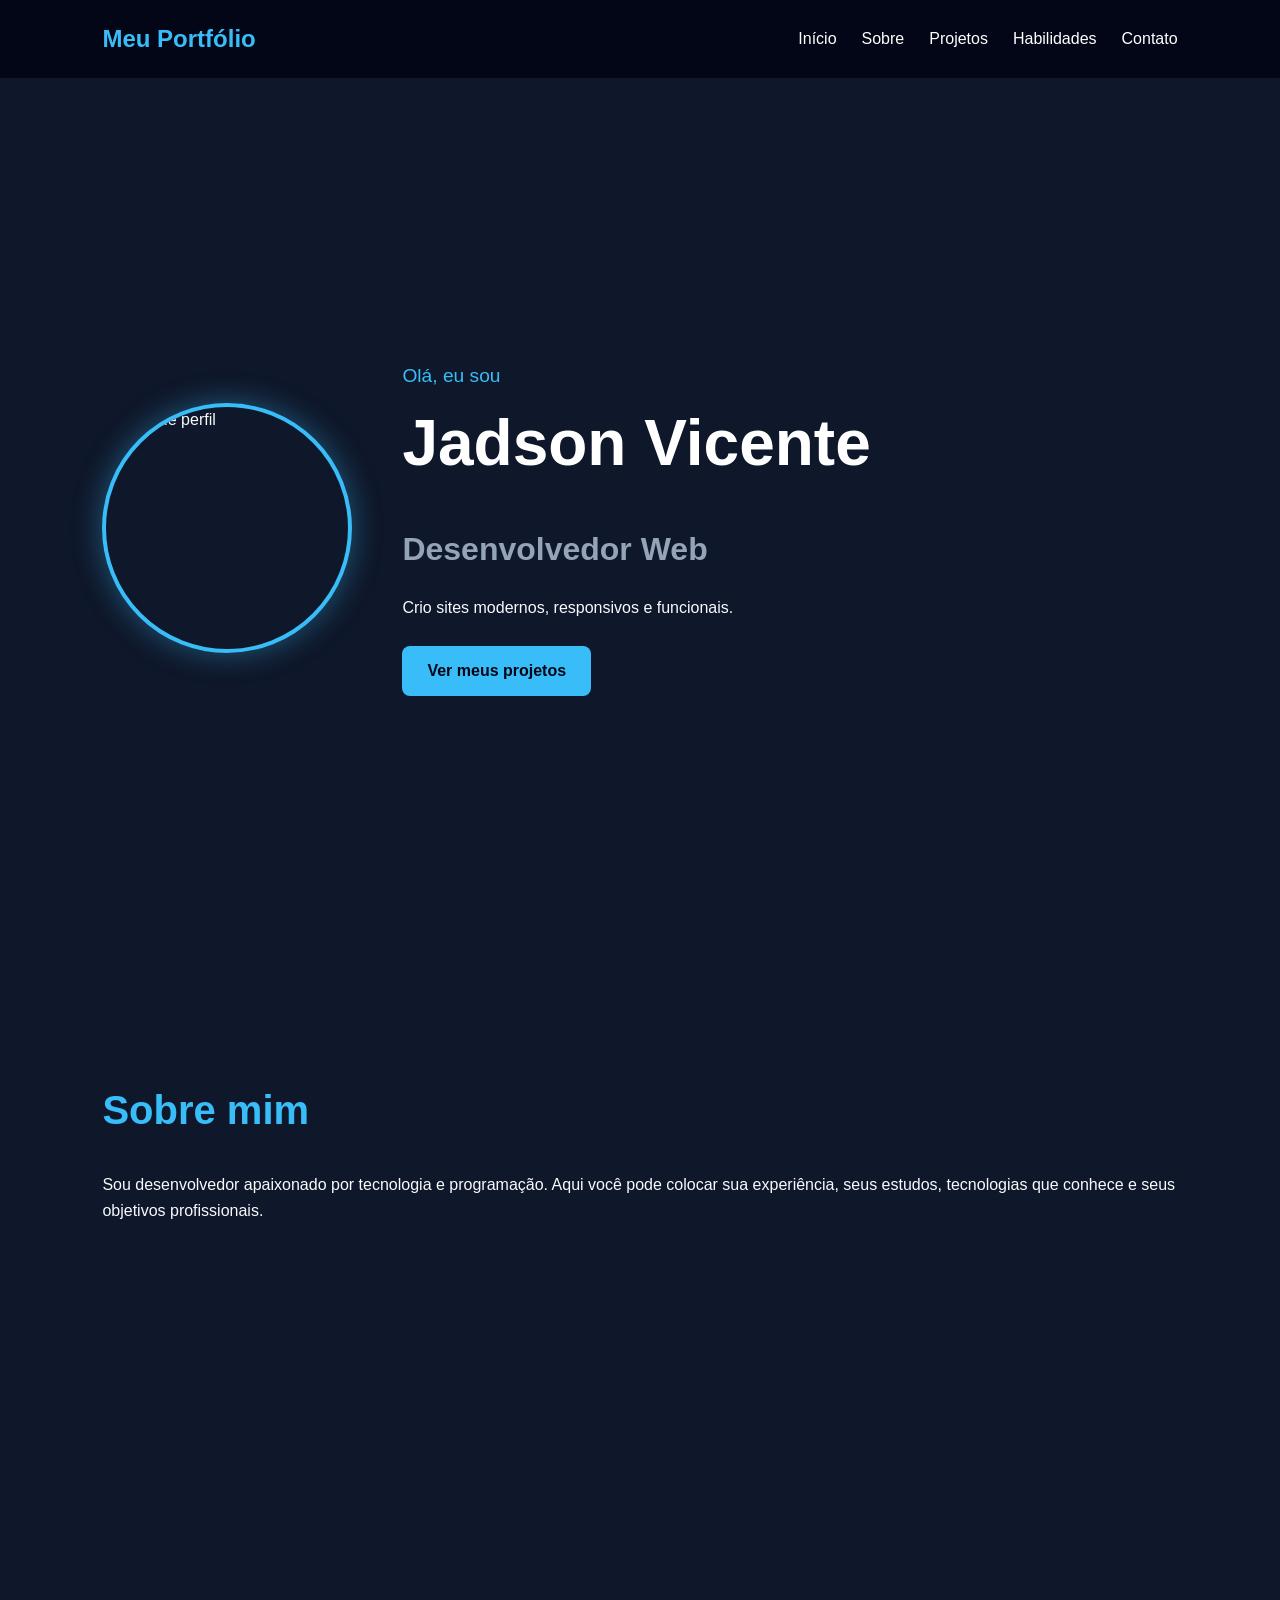
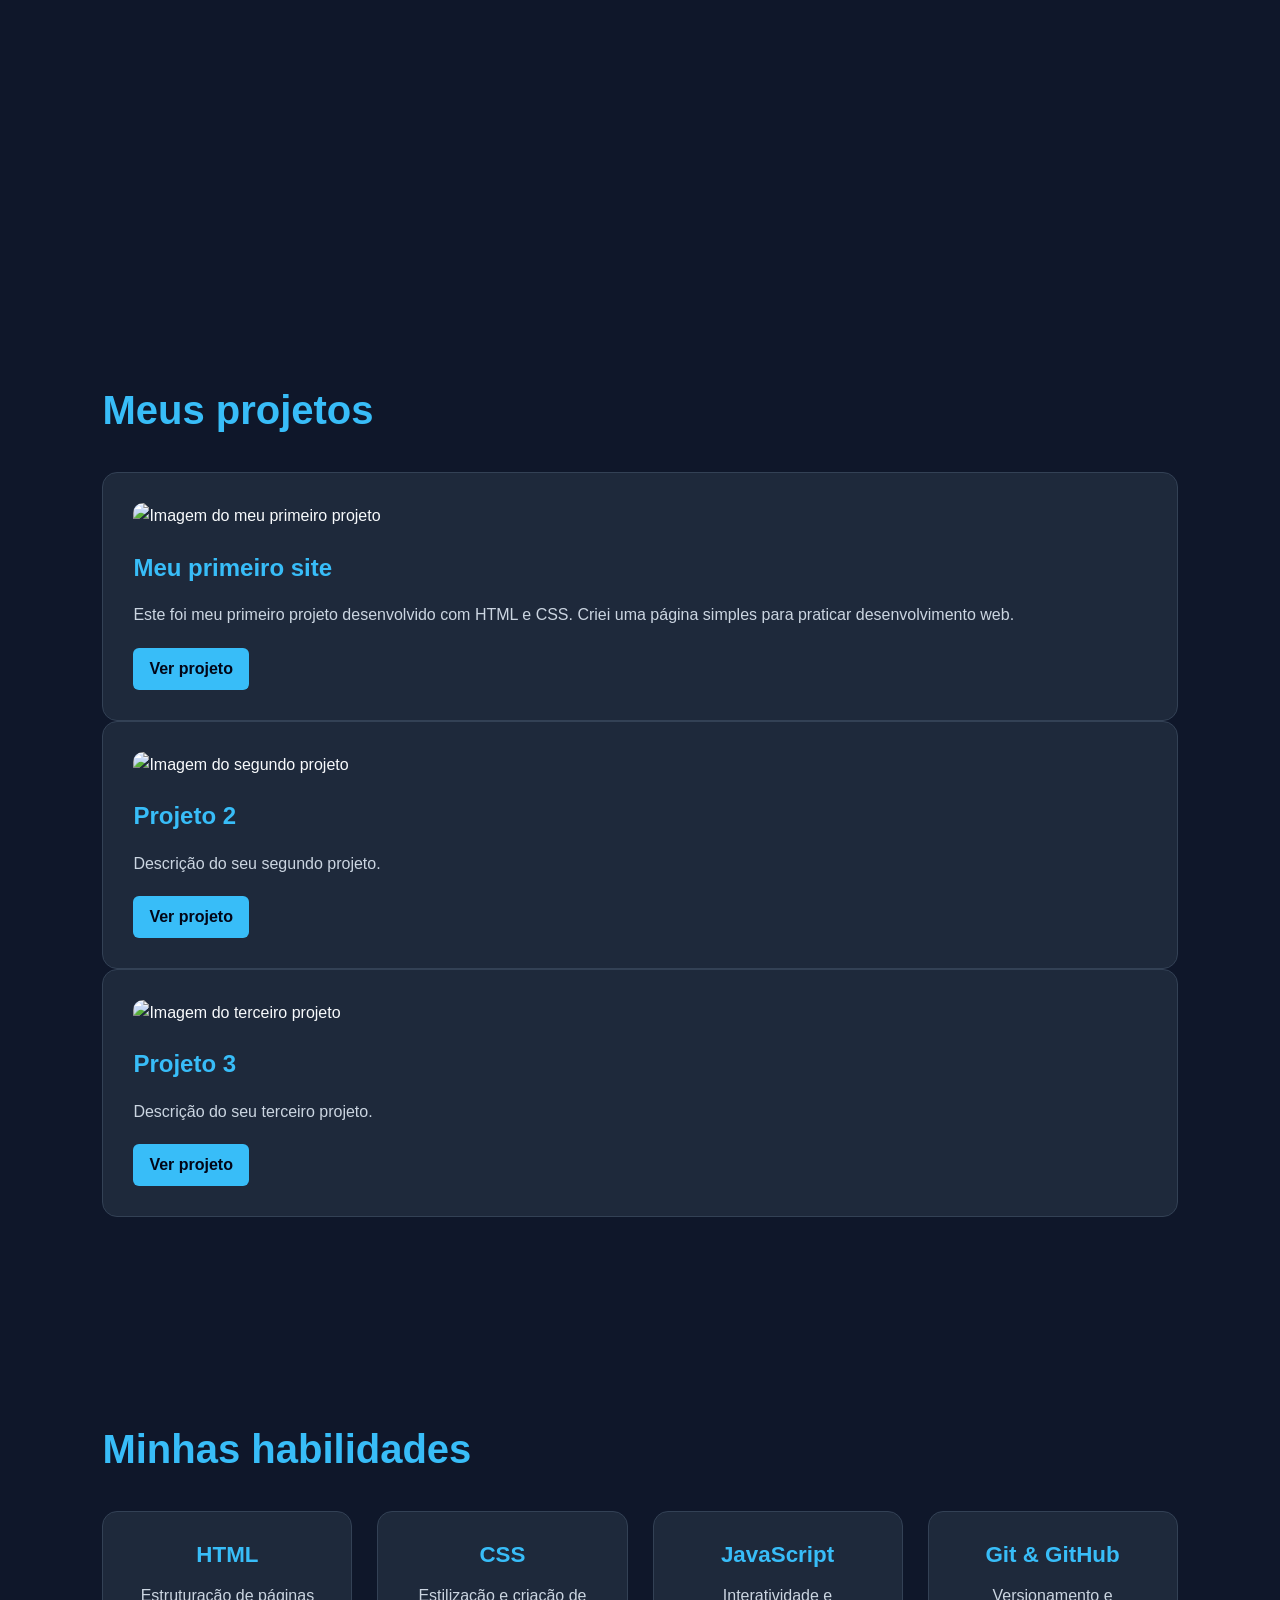
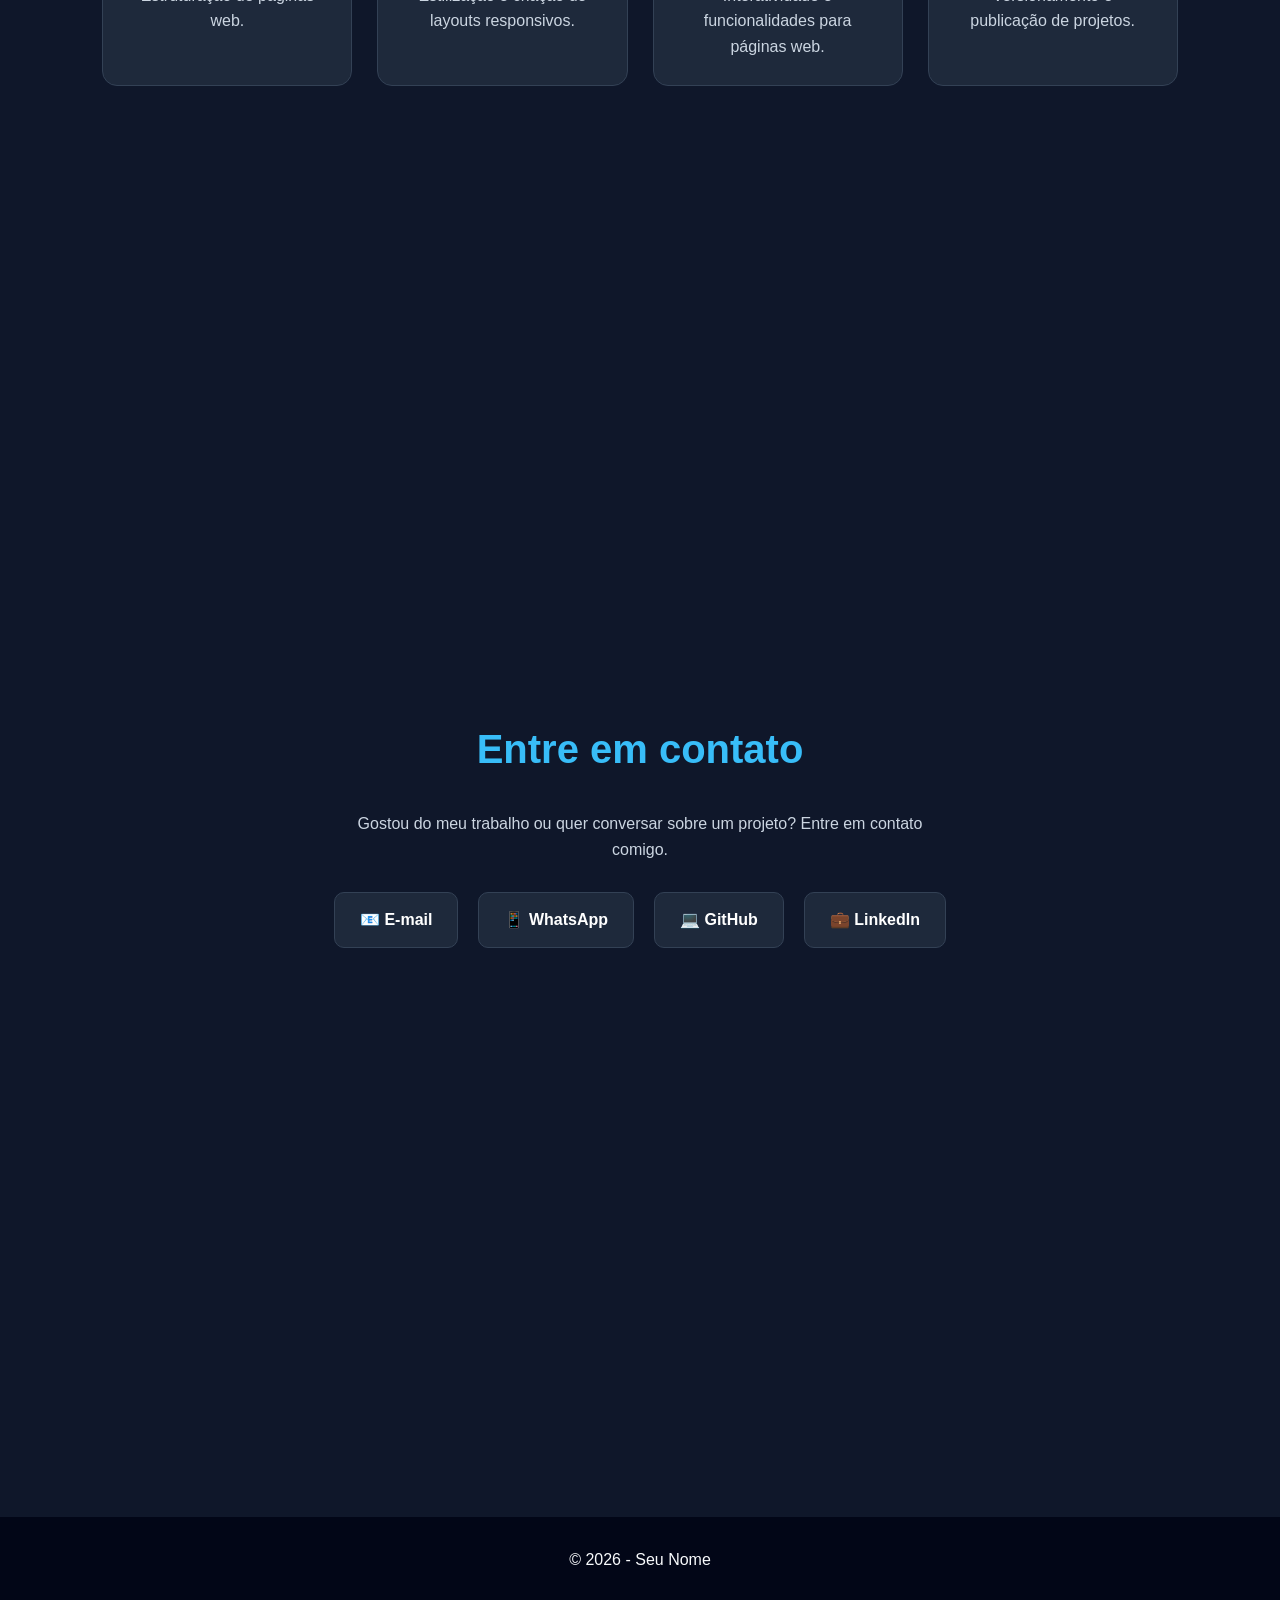
==== index.html @ 0dff4948 "Add files via upload" ====
<!DOCTYPE html>
<html lang="pt-BR">
<head>
    <meta charset="UTF-8">
    <meta name="viewport" content="width=device-width, initial-scale=1.0">
    <title>Meu Portfólio</title>
    <link rel="stylesheet" href="style.css">
</head>

<body>

    <header>
        <nav>
            <h1>Meu Portfólio</h1>

            <ul>
                <li><a href="#inicio">Início</a></li>
                <li><a href="#sobre">Sobre</a></li>
                <li><a href="#projetos">Projetos</a></li>
                <li><a href="#habilidades">Habilidades</a></li>
                <li><a href="#contato">Contato</a></li>
            </ul>
        </nav>
    </header>

    <main>

        <section id="inicio" class="hero">
            <img src="img/perfil.jpg" alt="Foto de perfil">

            <div>
                <p>Olá, eu sou</p>
                <h2>Jadson Vicente</h2>
                <h3>Desenvolvedor Web</h3>

                <p>
                    Crio sites modernos, responsivos e funcionais.
                </p>

                <a href="#projetos" class="botao">
                    Ver meus projetos
                </a>
            </div>
        </section>

        <section id="sobre">
            <h2>Sobre mim</h2>

            <p>
                Sou desenvolvedor apaixonado por tecnologia e programação.
                Aqui você pode colocar sua experiência, seus estudos,
                tecnologias que conhece e seus objetivos profissionais.
            </p>
        </section>

        <section id="projetos">
            <h2>Meus projetos</h2>

        <div class="projeto">
            <img src="img/projeto1.jpg" alt="Imagem do meu primeiro projeto">


         <h3>Meu primeiro site</h3>

         <p>
           Este foi meu primeiro projeto desenvolvido com HTML e CSS.
           Criei uma página simples para praticar desenvolvimento web.
        </p>

        <a href="https://github.com/flyermacaco-ux/meu-portfolio/tree/main/Portfolio">Ver projeto</a>
        </div>


                <article class="projeto">
                    <img src="img/projeto2.jpg" alt="Imagem do segundo projeto">


                    <h3>Projeto 2</h3>
                    <p>Descrição do seu segundo projeto.</p>
                    <a href="#">Ver projeto</a>
                </article>

                <article class="projeto">
                    <img src="img/projeto3.jpg" alt="Imagem do terceiro projeto">


                    <h3>Projeto 3</h3>
                    <p>Descrição do seu terceiro projeto.</p>
                    <a href="#">Ver projeto</a>
                </article>

            </div>
        </section>

        <section id="habilidades">
    <h2>Minhas habilidades</h2>

    <div class="habilidades">

        <div class="habilidade">
            <h3>HTML</h3>
            <p>Estruturação de páginas web.</p>
        </div>

        <div class="habilidade">
            <h3>CSS</h3>
            <p>Estilização e criação de layouts responsivos.</p>
        </div>

        <div class="habilidade">
            <h3>JavaScript</h3>
            <p>Interatividade e funcionalidades para páginas web.</p>
        </div>

        <div class="habilidade">
            <h3>Git & GitHub</h3>
            <p>Versionamento e publicação de projetos.</p>
        </div>

    </div>
</section>


    <section id="contato" class="contato">

    <h2>Entre em contato</h2>

    <p>
        Gostou do meu trabalho ou quer conversar sobre um projeto?
        Entre em contato comigo.
    </p>

    <div class="contatos">

        <a href="mailto:seuemail@email.com" class="contato-botao">
            📧 E-mail
        </a>

        <a href="https://wa.me/5511959188056" 
           target="_blank" 
           class="contato-botao">
            📱 WhatsApp
        </a>

        <a href="https://github.com/flyermacaco-ux" 
           target="_blank" 
           class="contato-botao">
            💻 GitHub
        </a>

        <a href="#" 
           target="_blank" 
           class="contato-botao">
            💼 LinkedIn
        </a>

    </div>

</section>

    </main>

    <footer>
        <p>© 2026 - Seu Nome</p>
    </footer>

    <script src="script.js"></script>
</body>
</html>
---- style.css ----
* {
    margin: 0;
    padding: 0;
    box-sizing: border-box;
}

html {
    scroll-behavior: smooth;
}

body {
    font-family: Arial, sans-serif;
    background: #0f172a;
    color: #f8fafc;
    line-height: 1.6;
}

header {
    background: #020617;
    padding: 20px 8%;
    position: sticky;
    top: 0;
    z-index: 1000;
}

nav {
    display: flex;
    justify-content: space-between;
    align-items: center;
}

nav h1 {
    color: #38bdf8;
}

nav ul {
    display: flex;
    gap: 25px;
    list-style: none;
}

nav a {
    color: white;
    text-decoration: none;
}

nav a:hover {
    color: #38bdf8;
}

section {
    min-height: 100vh;
    padding: 100px 8%;
}

.hero {
    display: flex;
    align-items: center;
}

.hero p:first-child {
    color: #38bdf8;
    font-size: 1.2rem;
}

.hero h2 {
    font-size: 4rem;
    color: white;
}

.hero h3 {
    font-size: 2rem;
    color: #94a3b8;
    margin-bottom: 20px;
}

.botao {
    display: inline-block;
    margin-top: 25px;
    padding: 12px 25px;
    background: #38bdf8;
    color: #020617;
    text-decoration: none;
    border-radius: 8px;
    font-weight: bold;
}

.botao:hover {
    background: #0ea5e9;
}

section h2 {
    font-size: 2.5rem;
    margin-bottom: 30px;
    color: #38bdf8;
}

.projetos {
    display: grid;
    grid-template-columns: repeat(3, 1fr);
    gap: 25px;
}

.projeto {
    background: #1e293b;
    padding: 30px;
    border-radius: 15px;
    border: 1px solid #334155;
    transition: 0.3s ease;
}

.projeto:hover {
    transform: translateY(-10px);
    border-color: #38bdf8;
    box-shadow: 0 10px 30px rgba(56, 189, 248, 0.15);
}

.projeto h3 {
    color: #38bdf8;
    font-size: 1.5rem;
    margin-bottom: 15px;
}

.projeto p {
    color: #cbd5e1;
}

.projeto a {
    display: inline-block;
    margin-top: 20px;
    padding: 8px 16px;
    background: #38bdf8;
    color: #020617;
    text-decoration: none;
    border-radius: 6px;
    font-weight: bold;
    transition: 0.3s;
}

.projeto a:hover {
    background: #7dd3fc;
}


footer {
    text-align: center;
    padding: 30px;
    background: #020617;
}

@media (max-width: 768px) {

    .habilidades {
        grid-template-columns: 1fr;
    }

    nav {
        flex-direction: column;
        gap: 15px;
    }

    nav ul {
        gap: 12px;
        flex-wrap: wrap;
        justify-content: center;
    }

    .hero h2 {
        font-size: 3rem;
    }

    .projetos {
        grid-template-columns: 1fr;
    }
}

.hero img {
    width: 250px;
    height: 250px;
    object-fit: cover;
    border-radius: 50%;
    border: 4px solid #38bdf8;
    margin-right: 50px;
    box-shadow: 0 0 30px rgba(56, 189, 248, 0.4);
}

.projeto img {
    width: 100%;
    height: 180px;
    object-fit: cover;
    border-radius: 10px;
    margin-bottom: 20px;
}

.habilidades {
    display: grid;
    grid-template-columns: repeat(4, 1fr);
    gap: 25px;
}

.habilidade {
    background: #1e293b;
    padding: 25px;
    border-radius: 15px;
    border: 1px solid #334155;
    text-align: center;
    transition: 0.3s ease;
}

.habilidade:hover {
    transform: translateY(-8px);
    border-color: #38bdf8;
    box-shadow: 0 10px 30px rgba(56, 189, 248, 0.15);
}

.habilidade h3 {
    color: #38bdf8;
    font-size: 1.4rem;
    margin-bottom: 10px;
}

.habilidade p {
    color: #cbd5e1;
}

.contato {
    text-align: center;
}

.contato > p {
    max-width: 600px;
    margin: 0 auto 30px;
    color: #cbd5e1;
}

.contatos {
    display: flex;
    justify-content: center;
    gap: 20px;
    flex-wrap: wrap;
}

.contato-botao {
    display: inline-block;
    padding: 14px 25px;
    background: #1e293b;
    color: white;
    text-decoration: none;
    border: 1px solid #334155;
    border-radius: 10px;
    font-weight: bold;
    transition: 0.3s ease;
}

.contato-botao:hover {
    transform: translateY(-5px);
    border-color: #38bdf8;
    color: #38bdf8;
    box-shadow: 0 10px 25px rgba(56, 189, 248, 0.15);
}
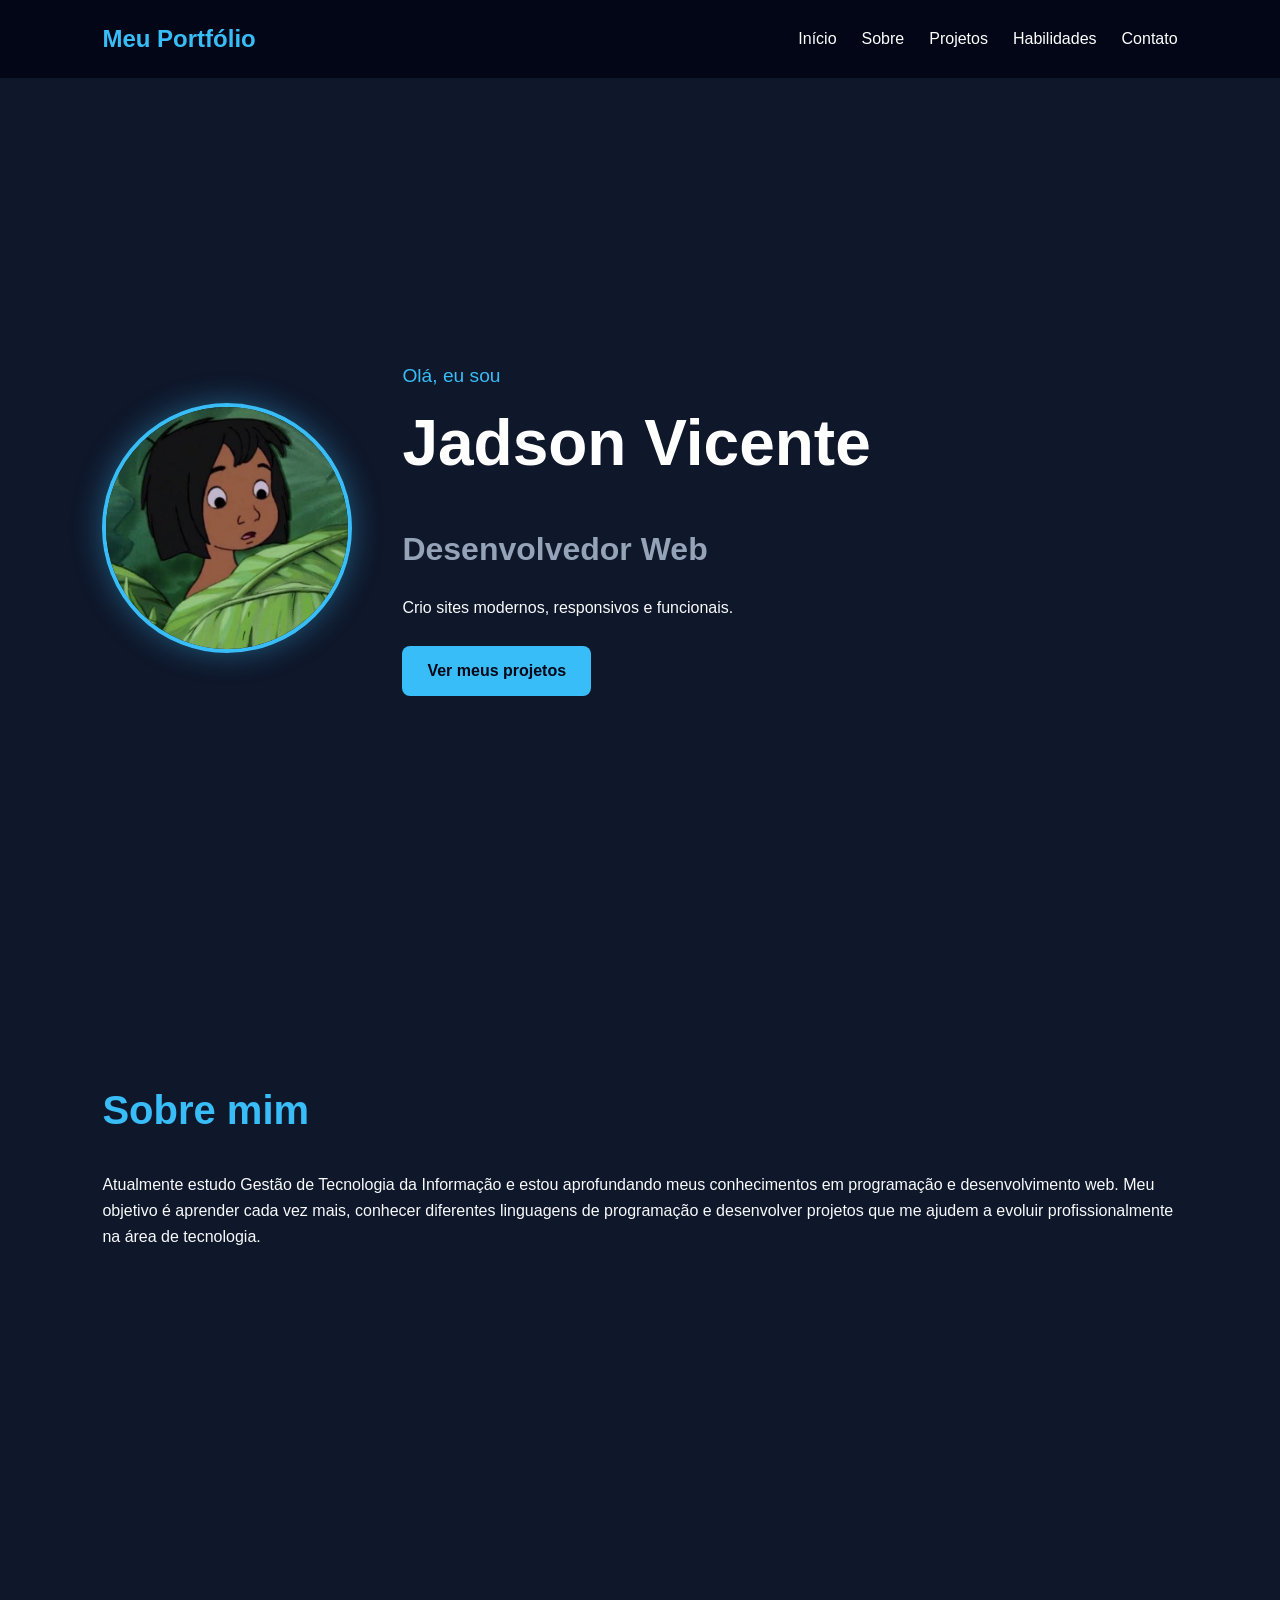
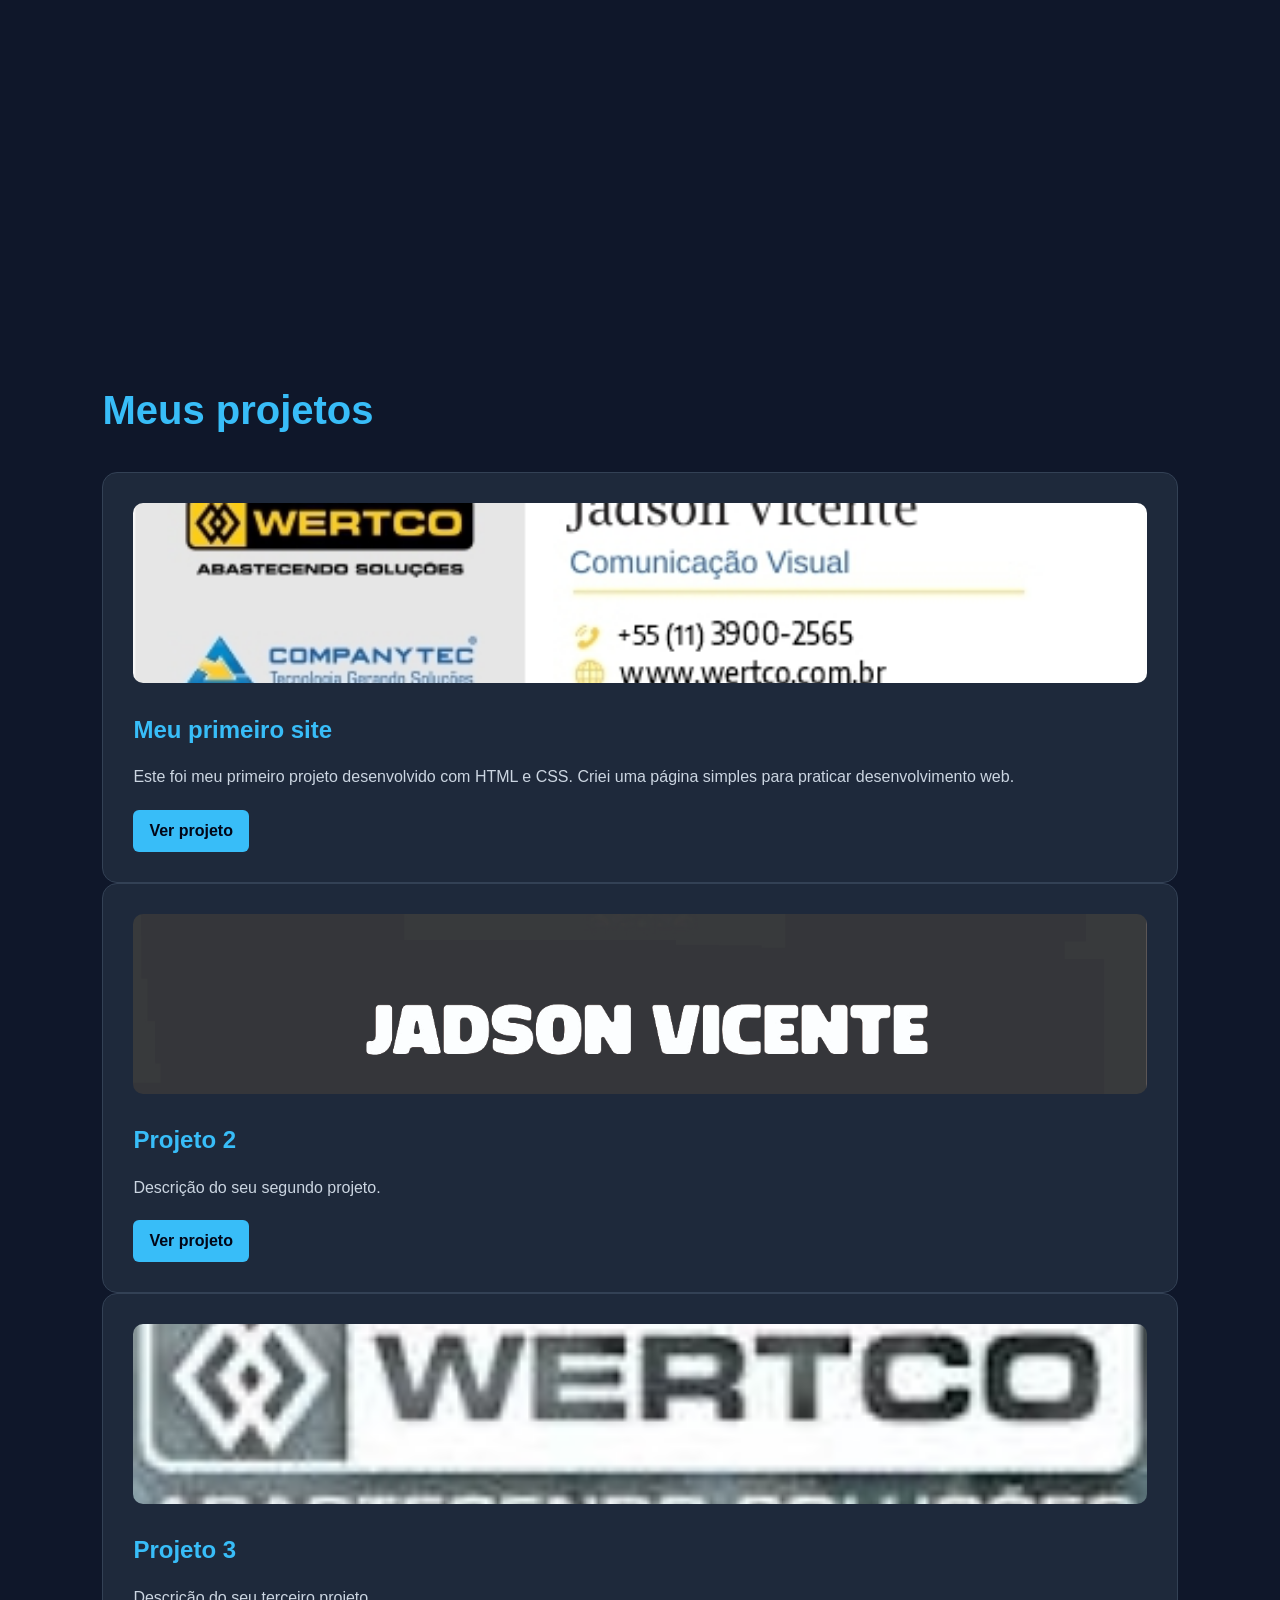
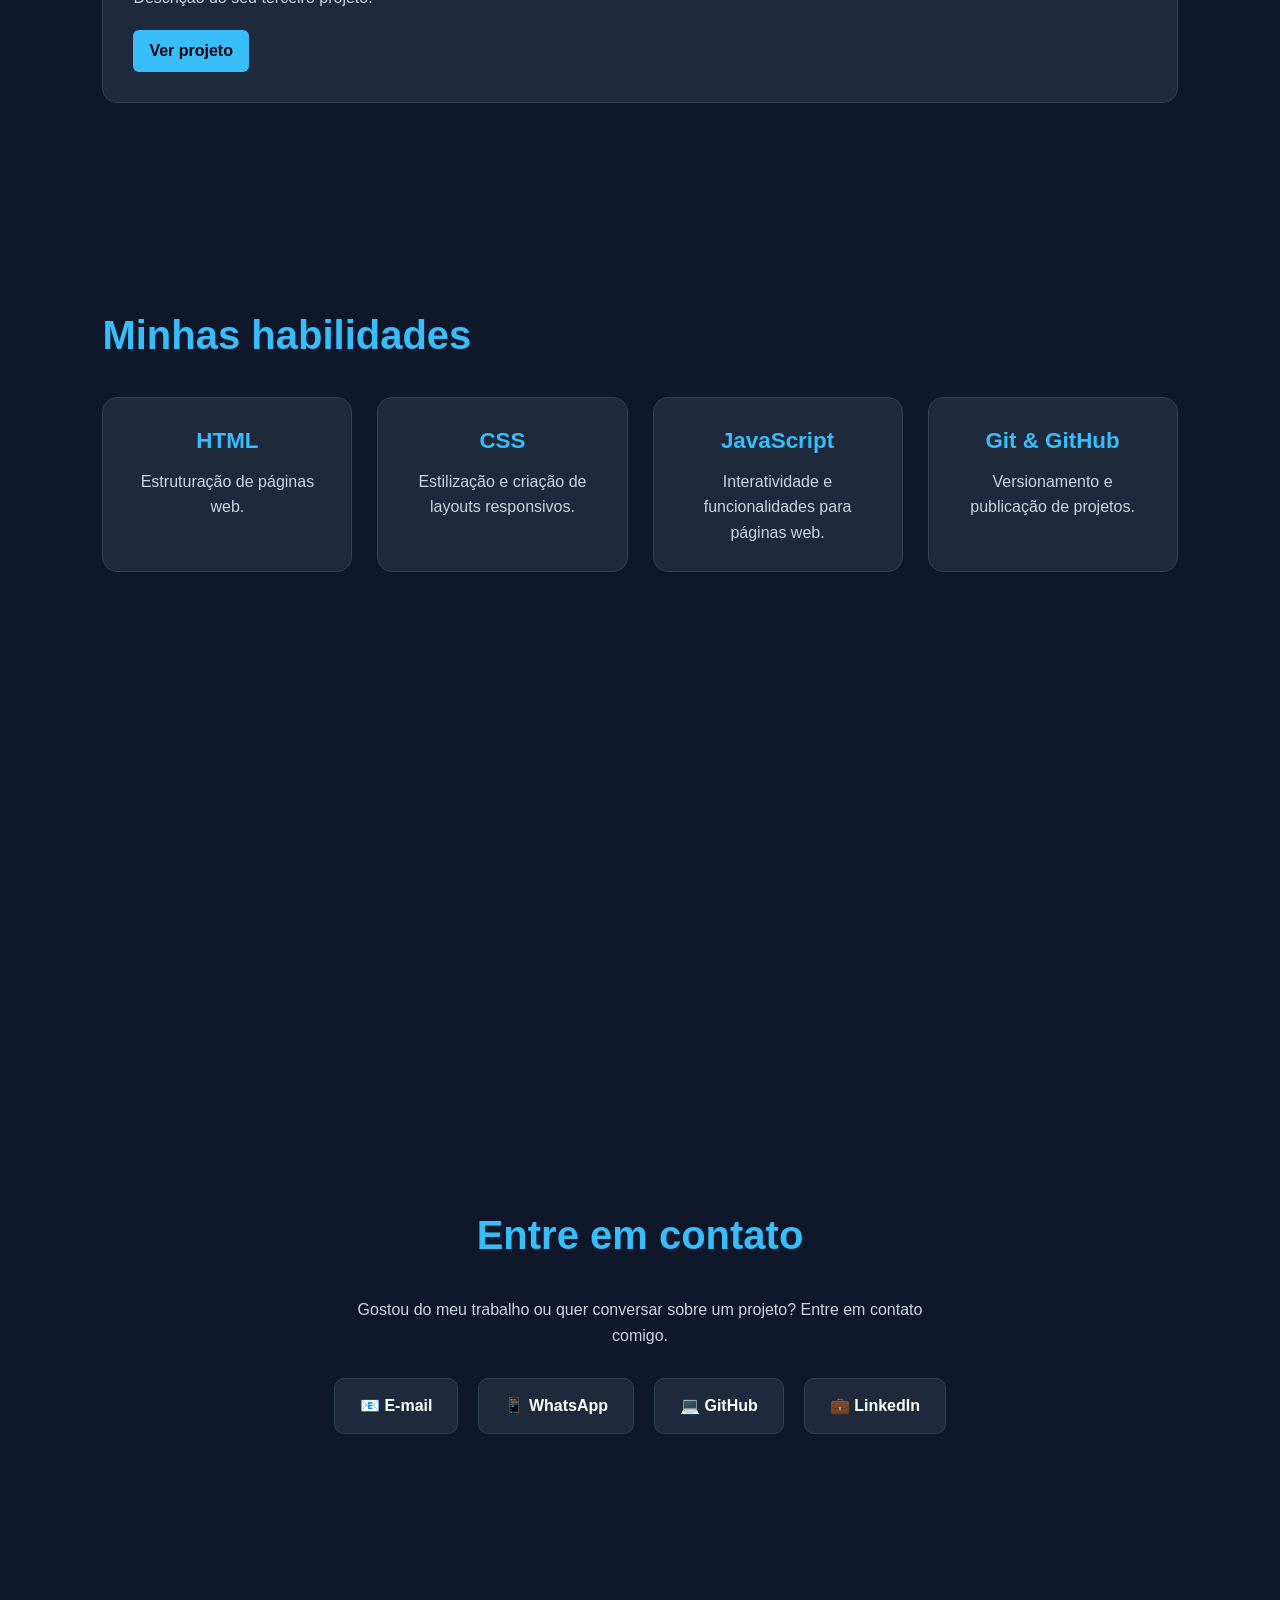
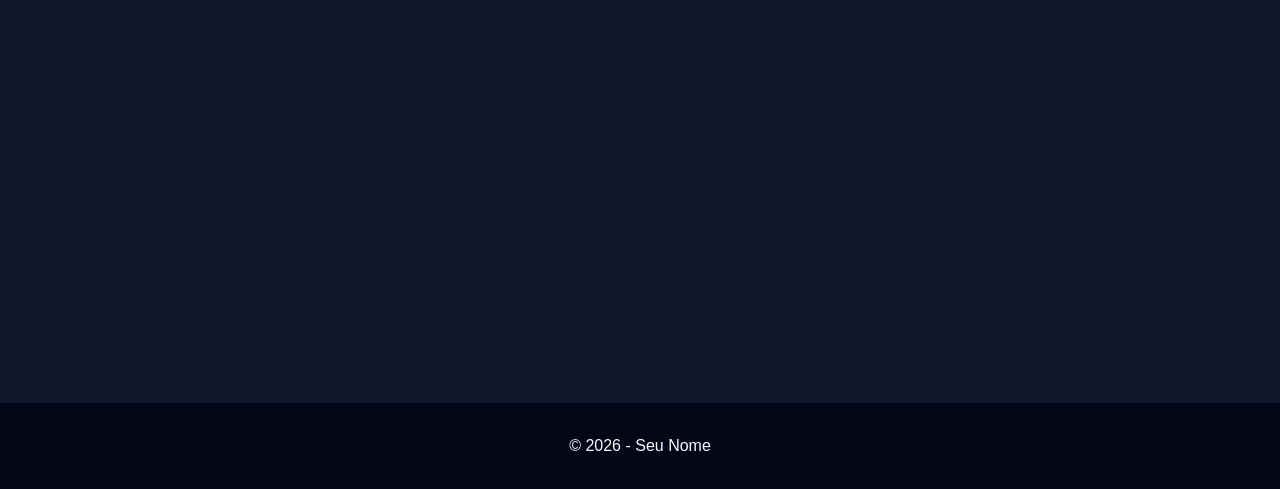
==== commit 9bd3ba6b: "Update index.html" ====
--- a/index.html
+++ b/index.html
@@ -47,9 +47,11 @@
             <h2>Sobre mim</h2>
 
             <p>
-                Sou desenvolvedor apaixonado por tecnologia e programação.
-                Aqui você pode colocar sua experiência, seus estudos,
-                tecnologias que conhece e seus objetivos profissionais.
+                Atualmente estudo Gestão de Tecnologia da Informação e estou
+                aprofundando meus conhecimentos em programação e desenvolvimento web.
+                Meu objetivo é aprender cada vez mais, conhecer diferentes linguagens
+                de programação e desenvolver projetos que me ajudem a evoluir
+                profissionalmente na área de tecnologia.
             </p>
         </section>
 
